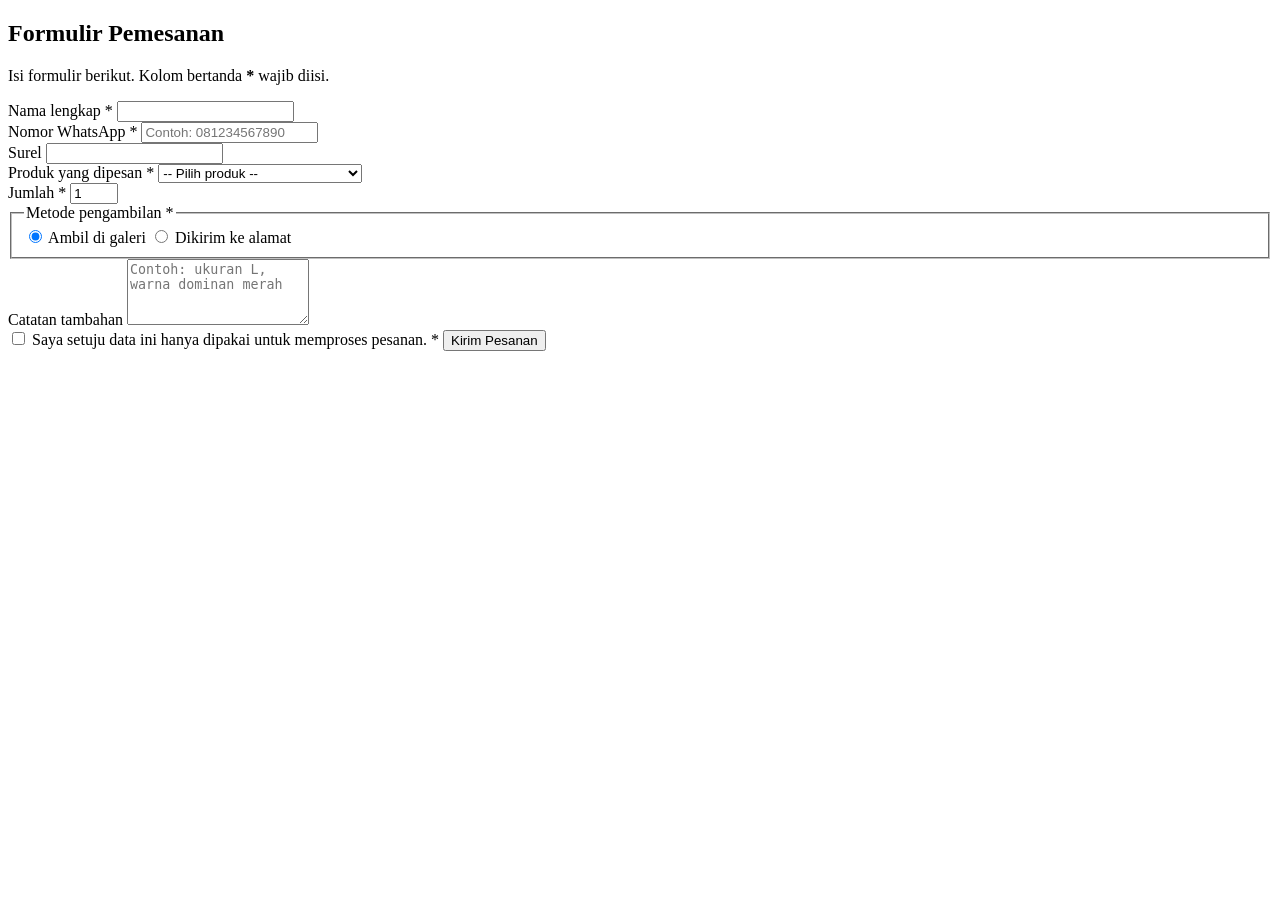
==== kontak.html @ 37da2073 "Tambah formulir pemesanan di kontak.html." ====
<!doctype html>
<html lang="en">
  <head>
    <meta charset="UTF-8" />
    <meta name="viewport" content="width=device-width, initial-scale=1.0" />
    <title>Kontak</title>
  </head>
  <body>
    <main>
      <section class="bagian" id="pesan">
        <h1>Formulir Pemesanan</h1>
        <p>
          Isi formulir berikut. Kolom bertanda <strong>*</strong> wajib diisi.
        </p>
        <form id="form-pesan" class="form-pesan" action="#" method="get">
          <div class="kolom">
            <label for="nama">Nama lengkap *</label>
            <input
              type="text"
              id="nama"
              name="nama"
              required
              minlength="3"
              autocomplete="name"
            />
          </div>
          <div class="kolom">
            <label for="wa">Nomor WhatsApp *</label>
            <input
              type="tel"
              id="wa"
              name="wa"
              required
              pattern="08[0-9]{8,11}"
              placeholder="Contoh: 081234567890"
              autocomplete="tel"
            />
          </div>
          <div class="kolom">
            <label for="email">Surel</label>
            <input type="email" id="email" name="email" autocomplete="email" />
          </div>
          <div class="kolom">
            <label for="produk">Produk yang dipesan *</label>
            <select id="produk" name="produk" required>
              <option value="">-- Pilih produk --</option>
              <option>Kain Motif Gigi Haruan</option>
              <option>Kain Motif Kambang Kacang</option>
              <option>Selendang Iris Pudak</option>
              <option>Kemeja Bayam Raja</option>
              <option>Tas Naga Balimbur</option>
              <option>Gamis Ombak Sinapur Karang</option>
            </select>
          </div>
          <div class="kolom">
            <label for="jumlah">Jumlah *</label>
            <input
              type="number"
              id="jumlah"
              name="jumlah"
              min="1"
              max="50"
              value="1"
              required
            />
          </div>
          <fieldset>
            <legend>Metode pengambilan *</legend>
            <label
              ><input
                type="radio"
                name="pengambilan"
                value="Ambil di galeri"
                checked
              />
              Ambil di galeri</label
            >
            <label
              ><input
                type="radio"
                name="pengambilan"
                value="Dikirim ke alamat"
              />
              Dikirim ke alamat</label
            >
          </fieldset>
          <div class="kolom">
            <label for="catatan">Catatan tambahan</label>
            <textarea
              id="catatan"
              name="catatan"
              rows="4"
              maxlength="300"
              placeholder="Contoh: ukuran L, warna dominan merah"
            ></textarea>
          </div>
          <label class="cek">
            <input type="checkbox" id="setuju" name="setuju" required />
            Saya setuju data ini hanya dipakai untuk memproses pesanan. *
          </label>
          <button type="submit" class="tombol">Kirim Pesanan</button>
        </form>
      </section>
    </main>
  </body>
</html>
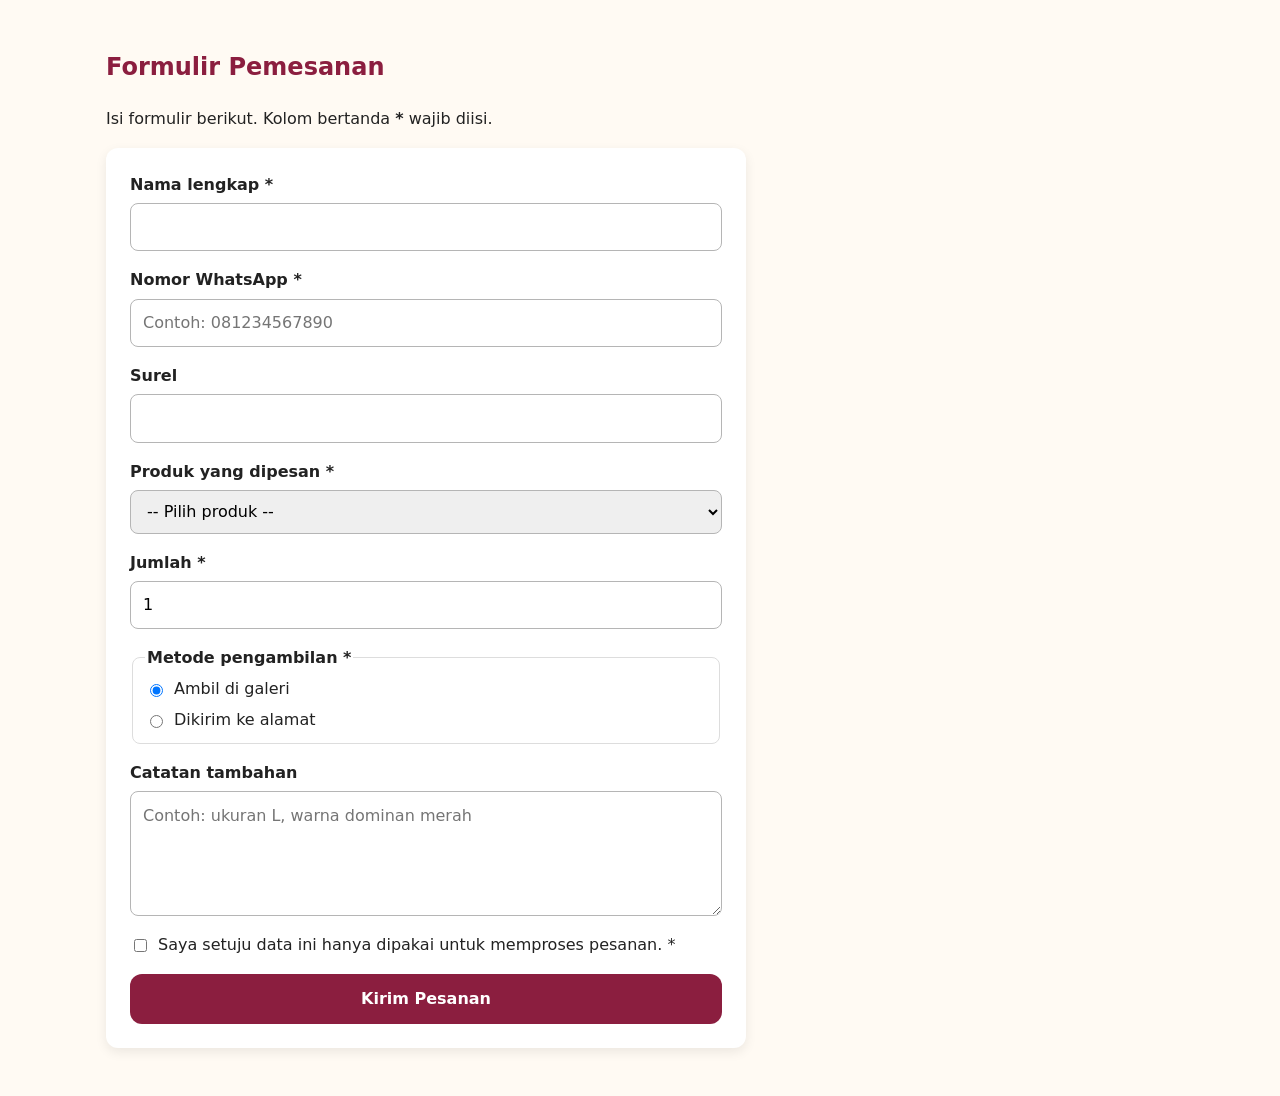
==== commit 2bedccf3: "Tambah validasi formulir dan ringkasan pesan WhatsApp." ====
--- a/kontak.html
+++ b/kontak.html
@@ -4,6 +4,8 @@
     <meta charset="UTF-8" />
     <meta name="viewport" content="width=device-width, initial-scale=1.0" />
     <title>Kontak</title>
+    <link rel="stylesheet" href="css/style.css" />
+    <script src="js/form.js" defer></script>
   </head>
   <body>
     <main>
@@ -12,7 +14,13 @@
         <p>
           Isi formulir berikut. Kolom bertanda <strong>*</strong> wajib diisi.
         </p>
-        <form id="form-pesan" class="form-pesan" action="#" method="get">
+        <form
+          id="form-pesan"
+          class="form-pesan"
+          action="#"
+          method="get"
+          novalidate
+        >
           <div class="kolom">
             <label for="nama">Nama lengkap *</label>
             <input
@@ -22,7 +30,9 @@
               required
               minlength="3"
               autocomplete="name"
+              aria-describedby="error-nama"
             />
+            <p class="pesan-error" id="error-nama"></p>
           </div>
           <div class="kolom">
             <label for="wa">Nomor WhatsApp *</label>
@@ -34,15 +44,29 @@
               pattern="08[0-9]{8,11}"
               placeholder="Contoh: 081234567890"
               autocomplete="tel"
+              aria-describedby="error-wa"
             />
+            <p class="pesan-error" id="error-wa"></p>
           </div>
           <div class="kolom">
             <label for="email">Surel</label>
-            <input type="email" id="email" name="email" autocomplete="email" />
+            <input
+              type="email"
+              id="email"
+              name="email"
+              autocomplete="email"
+              aria-describedby="error-email"
+            />
+            <p class="pesan-error" id="error-email"></p>
           </div>
           <div class="kolom">
             <label for="produk">Produk yang dipesan *</label>
-            <select id="produk" name="produk" required>
+            <select
+              id="produk"
+              name="produk"
+              required
+              aria-describedby="error-produk"
+            >
               <option value="">-- Pilih produk --</option>
               <option>Kain Motif Gigi Haruan</option>
               <option>Kain Motif Kambang Kacang</option>
@@ -51,6 +75,7 @@
               <option>Tas Naga Balimbur</option>
               <option>Gamis Ombak Sinapur Karang</option>
             </select>
+            <p class="pesan-error" id="error-produk"></p>
           </div>
           <div class="kolom">
             <label for="jumlah">Jumlah *</label>
@@ -62,7 +87,9 @@
               max="50"
               value="1"
               required
+              aria-describedby="error-jumlah"
             />
+            <p class="pesan-error" id="error-jumlah"></p>
           </div>
           <fieldset>
             <legend>Metode pengambilan *</legend>
@@ -94,12 +121,34 @@
               placeholder="Contoh: ukuran L, warna dominan merah"
             ></textarea>
           </div>
-          <label class="cek">
-            <input type="checkbox" id="setuju" name="setuju" required />
-            Saya setuju data ini hanya dipakai untuk memproses pesanan. *
-          </label>
+          <div class="kolom">
+            <label class="cek">
+              <input
+                type="checkbox"
+                id="setuju"
+                name="setuju"
+                required
+                aria-describedby="error-setuju"
+              />
+              Saya setuju data ini hanya dipakai untuk memproses pesanan. *
+            </label>
+            <p class="pesan-error" id="error-setuju"></p>
+          </div>
           <button type="submit" class="tombol">Kirim Pesanan</button>
         </form>
+        <!-- Muncul setelah formulir valid -->
+        <div id="hasil-pesan" class="hasil-pesan" hidden>
+          <h2>Ringkasan Pesanan</h2>
+          <pre id="ringkasan"></pre>
+          <a
+            id="tautan-wa"
+            class="tombol"
+            href="#"
+            target="_blank"
+            rel="noopener"
+            >Lanjutkan ke WhatsApp</a
+          >
+        </div>
       </section>
     </main>
   </body>
--- a/css/style.css
+++ b/css/style.css
@@ -0,0 +1,445 @@
+/* =========================================================
+Sasirangan Banua — style.css
+Pendekatan: mobile-first (gaya dasar untuk HP, lalu
+disesuaikan untuk layar lebar dengan media query)
+========================================================= */
+/* ---------- 1. Variabel (custom properties) ---------- */
+:root {
+  --warna-utama: #8b1e3f;
+  /* merah marun sasirangan */
+  --warna-utama-gelap: #6a142f;
+  --warna-aksen: #e0a526;
+  /* kuning kunyit */
+  --warna-krem: #fbe9c6;
+  --warna-teks: #222222;
+  --warna-teks-lembut: #555555;
+  --warna-latar: #fffaf3;
+  --warna-kartu: #ffffff;
+  --radius: 12px;
+  --bayangan: 0 4px 12px rgba(0, 0, 0, 0.08);
+  --lebar-maks: 1100px;
+}
+
+/* ---------- 2. Reset ringan & dasar ---------- */
+*,
+*::before,
+*::after {
+  box-sizing: border-box;
+}
+
+html {
+  scroll-behavior: smooth;
+  scroll-padding-top: 7rem;
+  /* agar judul tidak tertutup header sticky */
+}
+
+body {
+  margin: 0;
+  font-family:
+    "Segoe UI",
+    system-ui,
+    -apple-system,
+    Roboto,
+    Arial,
+    sans-serif;
+  font-size: 1rem;
+  line-height: 1.6;
+  color: var(--warna-teks);
+  background-color: var(--warna-latar);
+}
+
+img {
+  display: block;
+  max-width: 100%;
+  height: auto;
+}
+
+a {
+  color: var(--warna-utama);
+}
+
+/* Penanda fokus untuk pengguna keyboard — JANGAN dihapus */
+a:focus-visible,
+button:focus-visible,
+input:focus-visible,
+select:focus-visible,
+textarea:focus-visible {
+  outline: 3px solid var(--warna-utama-gelap);
+  outline-offset: 2px;
+}
+
+/* ---------- 3. Header & navigasi (Flexbox) ---------- */
+.header-situs {
+  position: sticky;
+  top: 0;
+  z-index: 10;
+  display: flex;
+  flex-direction: column;
+  /* HP: logo di atas menu */
+  align-items: center;
+  gap: 0.5rem;
+  padding: 1rem;
+  background-color: var(--warna-utama);
+  color: #ffffff;
+}
+
+.logo {
+  margin: 0;
+  font-size: 1.4rem;
+  font-weight: 700;
+}
+
+.logo a {
+  color: inherit;
+  text-decoration: none;
+}
+
+.menu {
+  display: flex;
+  flex-wrap: wrap;
+  justify-content: center;
+  gap: 0.25rem 1rem;
+  margin: 0;
+  padding: 0;
+  list-style: none;
+}
+
+.menu a {
+  display: block;
+  padding: 0.35rem 0.75rem;
+  border-radius: 6px;
+  color: #ffffff;
+  text-decoration: none;
+}
+
+.menu a:hover,
+.menu a[aria-current="page"] {
+  background-color: var(--warna-utama-gelap);
+}
+
+.header-situs a:focus-visible {
+  outline-color: #ffffff;
+  /* fokus putih agar terlihat di latar header yang gelap */
+}
+
+/* ---------- 4. Hero ---------- */
+.hero {
+  padding: 4rem 1rem;
+  text-align: center;
+  background: linear-gradient(135deg, var(--warna-krem), #f6d7a7);
+}
+
+.hero h1 {
+  margin: 0 0 1rem;
+  font-size: clamp(1.8rem, 5vw, 3rem);
+  line-height: 1.2;
+  color: var(--warna-utama);
+}
+
+.hero p {
+  max-width: 40rem;
+  margin: 0 auto 1.5rem;
+}
+
+/* ---------- 5. Tombol ---------- */
+.tombol {
+  display: inline-block;
+  padding: 0.75rem 1.5rem;
+  border: none;
+  border-radius: var(--radius);
+  background-color: var(--warna-utama);
+  color: #ffffff;
+  font: inherit;
+  font-weight: 600;
+  text-decoration: none;
+  cursor: pointer;
+  transition:
+    background-color 0.2s ease,
+    transform 0.2s ease;
+}
+
+.tombol:hover {
+  background-color: var(--warna-utama-gelap);
+  transform: translateY(-2px);
+}
+
+/* ---------- 6. Bagian (section) umum ---------- */
+.bagian {
+  max-width: var(--lebar-maks);
+  margin-inline: auto;
+  padding: 3rem 1rem;
+}
+
+.bagian h1,
+.bagian h2 {
+  margin-top: 0;
+  color: var(--warna-utama);
+}
+
+/* ---------- 7. Katalog (CSS Grid) ---------- */
+.katalog-grid {
+  display: grid;
+  grid-template-columns: repeat(auto-fill, minmax(240px, 1fr));
+  gap: 1.5rem;
+}
+
+.kartu {
+  display: flex;
+  flex-direction: column;
+  overflow: hidden;
+  border-radius: var(--radius);
+  background-color: var(--warna-kartu);
+  box-shadow: var(--bayangan);
+  transition: transform 0.2s ease;
+}
+
+.kartu:hover {
+  transform: translateY(-4px);
+}
+
+.kartu img {
+  width: 100%;
+  aspect-ratio: 3 / 2;
+  object-fit: cover;
+}
+
+.kartu-isi {
+  display: flex;
+  flex-direction: column;
+  flex-grow: 1;
+  /* isi kartu mengisi sisa tinggi */
+  padding: 1rem;
+}
+
+.kartu h3 {
+  margin: 0 0 0.5rem;
+  font-size: 1.15rem;
+}
+
+.kartu p {
+  margin: 0 0 0.75rem;
+  color: var(--warna-teks-lembut);
+}
+
+.kartu .harga {
+  margin-top: auto;
+  /* harga selalu di bagian bawah kartu */
+  margin-bottom: 0;
+  font-size: 1.1rem;
+  font-weight: 700;
+  color: var(--warna-utama);
+}
+
+/* ---------- 8. Tabel ---------- */
+table {
+  width: 100%;
+  border-collapse: collapse;
+  background-color: var(--warna-kartu);
+  box-shadow: var(--bayangan);
+}
+
+caption {
+  margin-bottom: 0.5rem;
+  font-weight: 600;
+  text-align: left;
+}
+
+th,
+td {
+  padding: 0.75rem 1rem;
+  border-bottom: 1px solid #eeeeee;
+  text-align: left;
+}
+
+thead th {
+  background-color: var(--warna-utama);
+  color: #ffffff;
+}
+
+/* ---------- 9. Formulir ---------- */
+.form-pesan {
+  display: grid;
+  gap: 1rem;
+  max-width: 40rem;
+  padding: 1.5rem;
+  border-radius: var(--radius);
+  background-color: var(--warna-kartu);
+  box-shadow: var(--bayangan);
+}
+
+.kolom {
+  display: flex;
+  flex-direction: column;
+  gap: 0.35rem;
+}
+
+label,
+legend {
+  font-weight: 600;
+}
+
+input,
+select,
+textarea {
+  width: 100%;
+  padding: 0.65rem 0.75rem;
+  border: 1px solid #b5b5b5;
+  border-radius: 8px;
+  font: inherit;
+}
+
+fieldset {
+  display: flex;
+  flex-direction: column;
+  gap: 0.35rem;
+  border: 1px solid #dddddd;
+  border-radius: 8px;
+}
+
+fieldset label,
+.cek {
+  display: flex;
+  align-items: center;
+  gap: 0.5rem;
+  font-weight: 400;
+}
+
+input[type="radio"],
+input[type="checkbox"] {
+  width: auto;
+}
+
+/* ---------- 10. Footer ---------- */
+.footer-situs {
+  padding: 2rem 1rem;
+  background-color: #2b2b2b;
+  color: #eeeeee;
+  font-size: 0.9rem;
+  text-align: center;
+}
+
+.footer-situs p {
+  margin: 0.25rem 0;
+}
+
+/* ---------- 11. Responsif: tablet & desktop ---------- */
+@media (min-width: 768px) {
+  .header-situs {
+    flex-direction: row;
+    /* logo kiri, menu kanan */
+    justify-content: space-between;
+    padding-inline: 2rem;
+  }
+
+  .hero {
+    padding: 6rem 2rem;
+  }
+}
+
+/* Hormati pengguna yang tidak ingin banyak animasi */
+@media (prefers-reduced-motion: reduce) {
+  html {
+    scroll-behavior: auto;
+  }
+
+  * {
+    transition: none !important;
+  }
+}
+
+/* ---------- 12. Komponen interaktif (Modul 3) ---------- */
+.kontrol-katalog {
+  display: flex;
+  flex-direction: column;
+  gap: 1rem;
+  margin-bottom: 1rem;
+}
+
+.filter {
+  display: flex;
+  flex-wrap: wrap;
+  gap: 0.5rem;
+}
+
+.tombol-filter {
+  padding: 0.5rem 1rem;
+  border: 2px solid var(--warna-utama);
+  border-radius: 999px;
+  background-color: transparent;
+  color: var(--warna-utama);
+  font: inherit;
+  font-weight: 600;
+  cursor: pointer;
+}
+
+.tombol-filter:hover,
+.tombol-filter.aktif {
+  background-color: var(--warna-utama);
+  color: #ffffff;
+}
+
+.info-jumlah {
+  color: var(--warna-teks-lembut);
+  font-size: 0.95rem;
+}
+
+.label-kategori {
+  align-self: flex-start;
+  margin-bottom: 0.5rem;
+  padding: 0.15rem 0.6rem;
+  border-radius: 999px;
+  background-color: var(--warna-krem);
+  color: #6a4a00;
+  font-size: 0.75rem;
+  font-weight: 700;
+  letter-spacing: 0.05em;
+  text-transform: uppercase;
+}
+
+.pesan-error {
+  margin: 0;
+  color: #b00020;
+  font-size: 0.9rem;
+}
+
+.pesan-error:empty {
+  display: none;
+  /* sembunyikan jika belum ada pesan */
+}
+
+[aria-invalid="true"] {
+  border-color: #b00020;
+  background-color: #fff5f6;
+}
+
+.hasil-pesan {
+  max-width: 40rem;
+  margin-top: 2rem;
+  padding: 1.5rem;
+  border-left: 6px solid var(--warna-aksen);
+  border-radius: var(--radius);
+  background-color: var(--warna-kartu);
+  box-shadow: var(--bayangan);
+}
+
+.hasil-pesan h2 {
+  margin-top: 0;
+}
+
+.hasil-pesan pre {
+  white-space: pre-wrap;
+  font-family: inherit;
+}
+
+@media (min-width: 768px) {
+  .kontrol-katalog {
+    flex-direction: row;
+    align-items: flex-end;
+    justify-content: space-between;
+  }
+}
+
+.kontrol-katalog .kolom {
+  flex: 1;
+  max-width: 22rem;
+}
